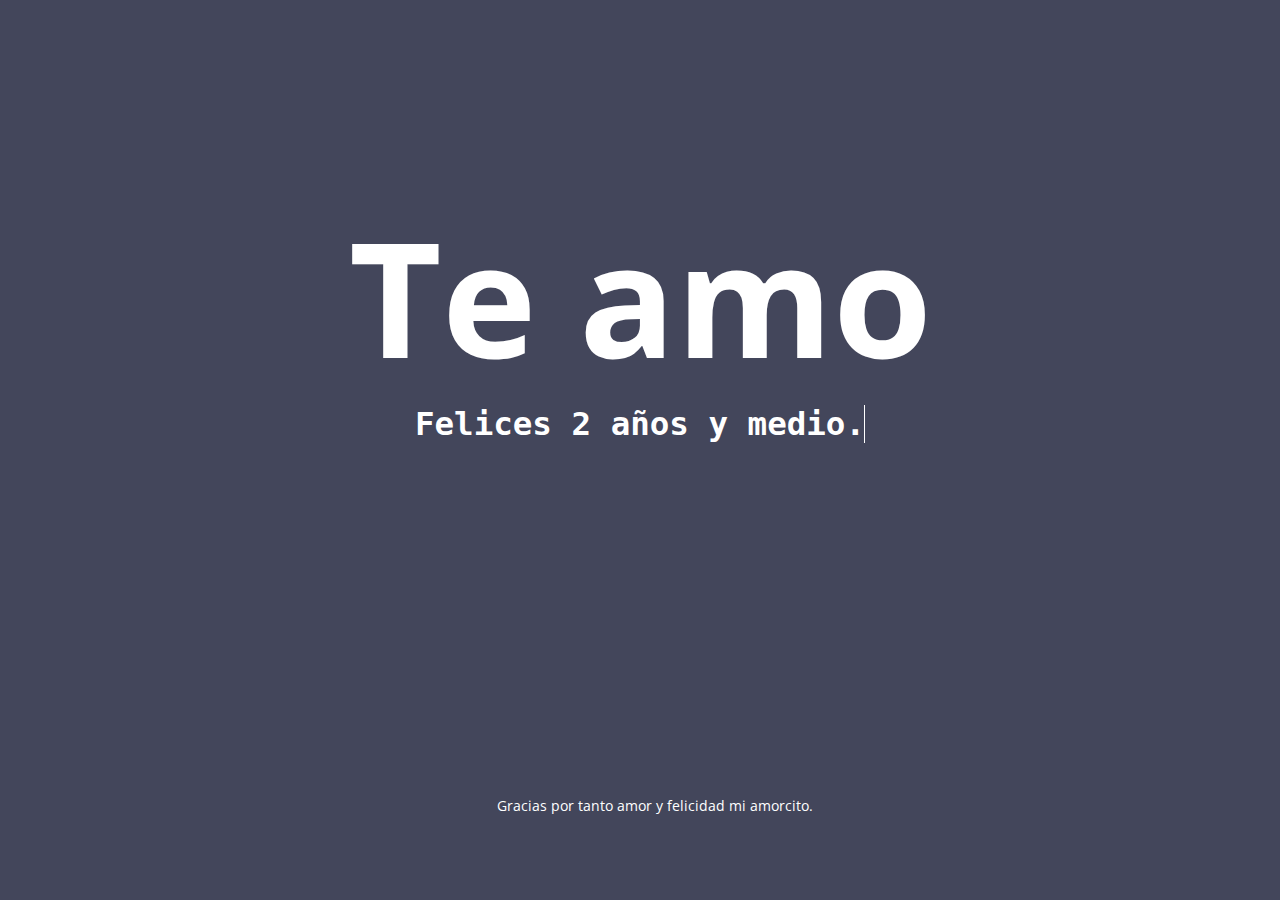
==== index.html @ e8fc5cc6 "Changing the footer" ====
<!DOCTYPE html>
<html lang="en">
<head>
    <meta charset="UTF-8">
    <meta http-equiv="X-UA-Compatible" content="IE=edge">
    <meta name="viewport" content="width=device-width, initial-scale=1.0">
    <link href="https://fonts.googleapis.com/css2?family=Open+Sans&display=swap"
    rel="stylesheet"/>
    <link rel="stylesheet" href="styles.css">
    <title>2.5 💗</title>
</head>
<body>

<header class="header">
    
    </header>

    <section class="container">
        <h1 class="container__title animated pulse">Te amo</h1>
        <h2 class="container__subtitle">Felices 2 años y medio.<span>&#160;</span></h2>
    </section>

    <footer class="footer">
        <a href="/">Gracias por tanto amor y felicidad mi amorcito.</a>
      </footer>
</body>
</html>
---- styles.css ----
html, body {
  height: 100%;
  background:#43465B;
  background-repeat: no-repeat;
  display: block;
  margin: 0px;
}

.header {
  width: 100%;
  height: 80px;
  display: flex;
  justify-content: space-between;
  align-items: center;
}

.header img {
  width: 200px;
  margin-top: 10px;
  margin-left: 10px;
}

.container {
  display: flex;
  align-items: center;
  flex-direction: column;
  height: 75%;
}

.container__title {
  font-size: 10em;
  font-family: "Open Sans", sans-serif;
  font-weight: bold;
  color: white;
  padding: 0;
  margin-bottom: 0px;
 
}


@keyframes maquina {
  from {
    width: 100%;
  }
  to {
    width: 0%;
  }
}

.container__subtitle {
  font-family: monospace;
  color: white;
  margin-top: 0px;
  position: relative;
  font-size: 2.5em;
}

.container__subtitle span {
  position: absolute;
  right: 0;
  width: 0;
  background:#43465B;
  border-left: 1px solid #FFF;

  animation: maquina 5s infinite alternate steps(23);
}

.animated {
  animation-duration: 2.5s;
  animation-fill-mode: both;
  animation-iteration-count: infinite;
}

@keyframes pulse {
  0% {
    transform: scale(1);
  }
  50% {
    transform: scale(1.1);
  }
  100% {
    transform: scale(1);
  }
}
.pulse {
  animation-name: pulse;
  animation-duration: 3s;
}

.footer {
  font-family: "Open Sans", sans-serif;
  display: flex;
  align-items: center;
  height: 100px;
  width: 100%;
  justify-content: center;
}

.footer a {
  color: white;
  cursor: pointer;
  font-size: 14px;
  padding-left: 30px;
  text-decoration: none;
}

.footer a:hover {
  text-decoration: underline;
}

/*# sourceMappingURL=style-not-found.css.map */
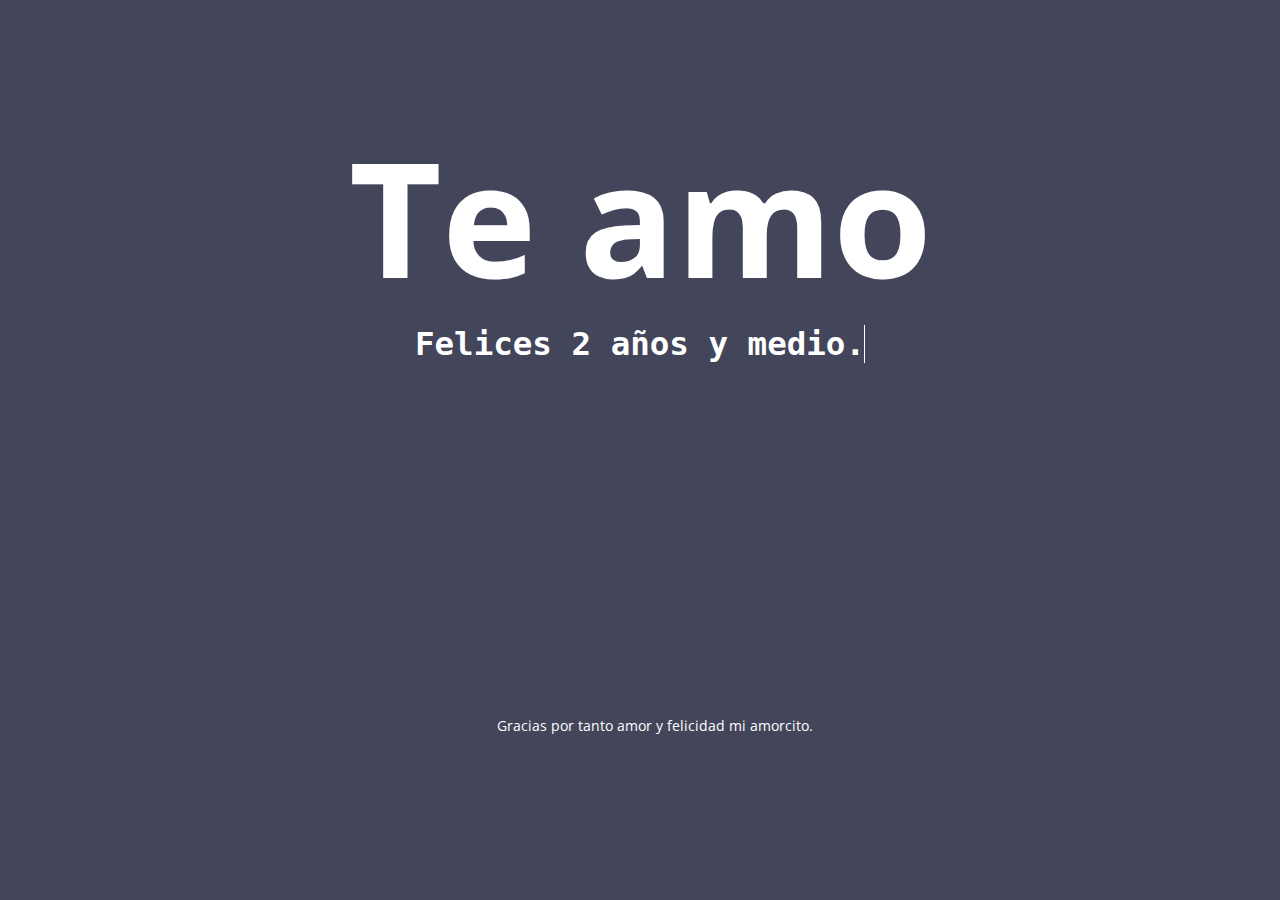
==== commit 7de15541: "Eliminando header" ====
--- a/index.html
+++ b/index.html
@@ -11,9 +11,9 @@
 </head>
 <body>
 
-<header class="header">
+<!-- <header class="header">
     
-    </header>
+    </header> -->
 
     <section class="container">
         <h1 class="container__title animated pulse">Te amo</h1>
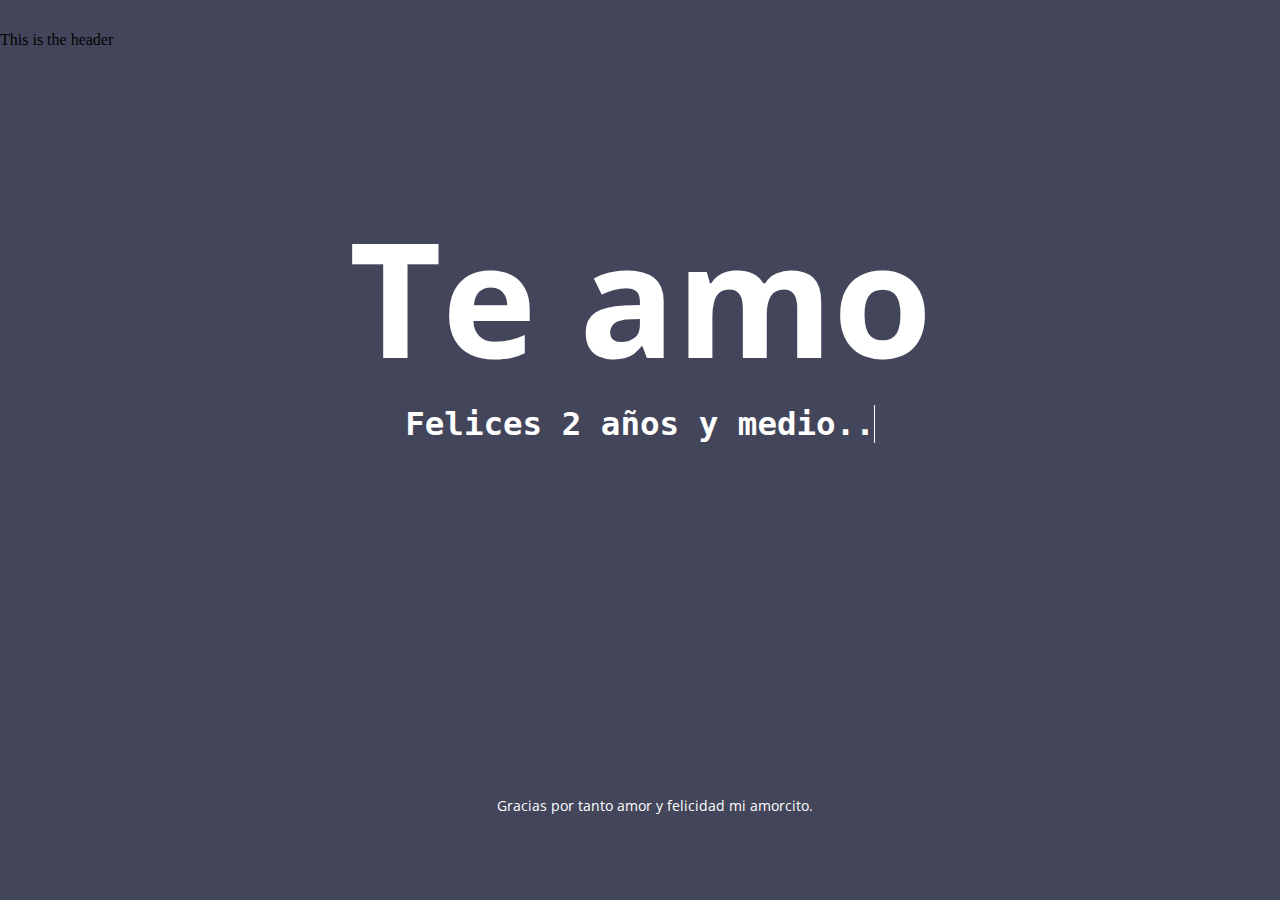
==== commit 3c47ba70: "Agregando media queries" ====
--- a/index.html
+++ b/index.html
@@ -6,18 +6,19 @@
     <meta name="viewport" content="width=device-width, initial-scale=1.0">
     <link href="https://fonts.googleapis.com/css2?family=Open+Sans&display=swap"
     rel="stylesheet"/>
+    <link rel="shortcut icon" href="./images/heart.png">
     <link rel="stylesheet" href="styles.css">
-    <title>2.5 💗</title>
+    <title>2.5</title>
 </head>
 <body>
 
-<!-- <header class="header">
-    
-    </header> -->
+<header class="header">
+    This is the header
+    </header>
 
     <section class="container">
         <h1 class="container__title animated pulse">Te amo</h1>
-        <h2 class="container__subtitle">Felices 2 años y medio.<span>&#160;</span></h2>
+        <h2 class="container__subtitle">Felices 2 años y medio..<span>&#160;</span></h2>
     </section>
 
     <footer class="footer">
--- a/styles.css
+++ b/styles.css
@@ -62,7 +62,7 @@
   background:#43465B;
   border-left: 1px solid #FFF;
 
-  animation: maquina 5s infinite alternate steps(23);
+  animation: maquina 5s infinite alternate steps(24);
 }
 
 .animated {
@@ -109,3 +109,34 @@
 }
 
 /*# sourceMappingURL=style-not-found.css.map */
+
+/*MEDIA QUERIES*/
+
+@media only screen and (max-width: 600px) {
+  .container {
+    display: flex;
+    flex-direction: column;
+    justify-content: space-evenly;
+    width: 100%;
+  }
+
+  .container__title {
+    font-size: 5em;
+    text-align: center;
+  }
+
+  .container__subtitle {
+    font-size: 1.75em;
+    padding: 50px 5px 0px;
+  }
+
+  /* .footer {
+    padding-top: 50px;
+  } */
+
+  .footer a {
+    padding: 0px;
+    width: 100%;
+    text-align: center;
+  }
+}  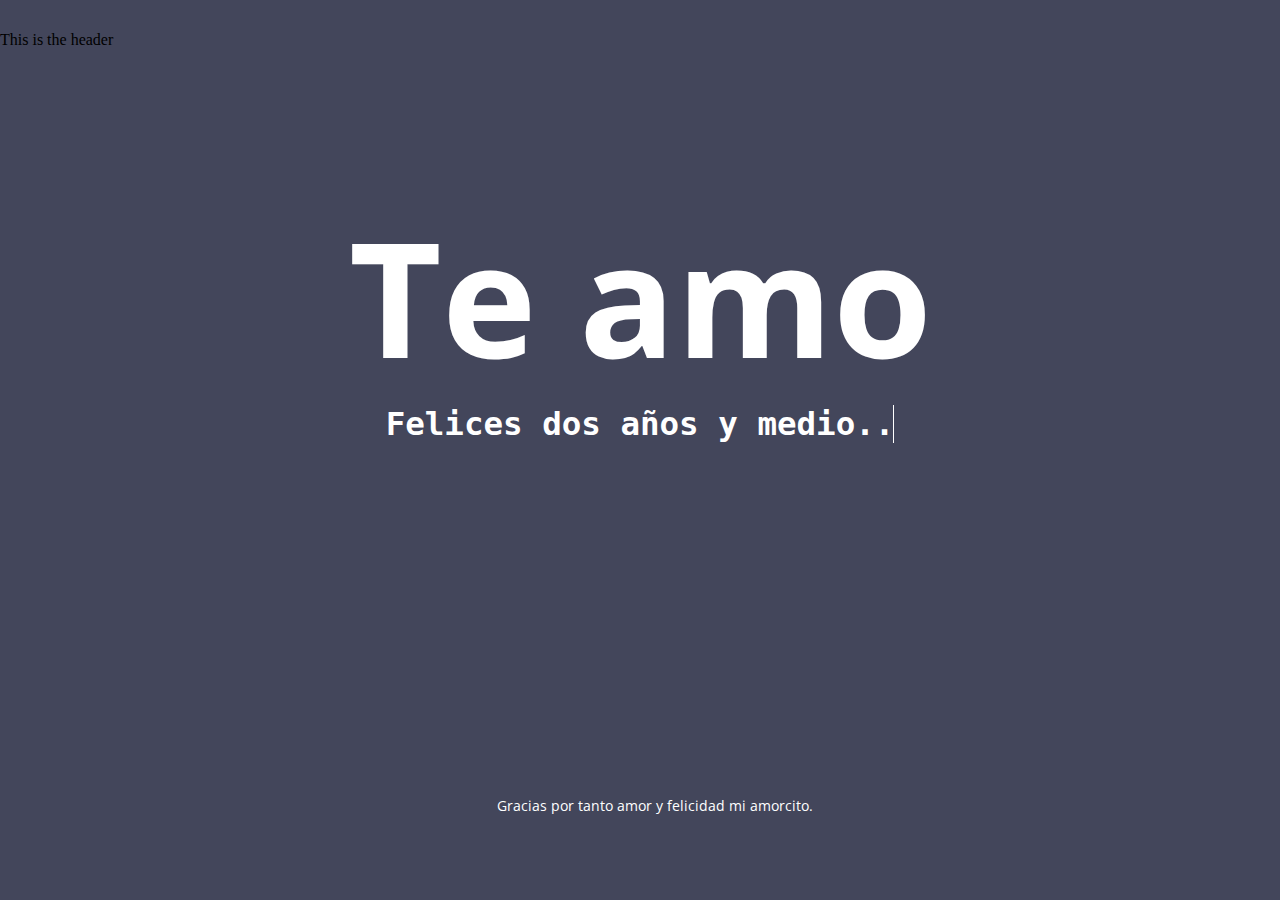
==== commit 84515b67: "Modificando keyframes" ====
--- a/index.html
+++ b/index.html
@@ -18,7 +18,7 @@
 
     <section class="container">
         <h1 class="container__title animated pulse">Te amo</h1>
-        <h2 class="container__subtitle">Felices 2 años y medio..<span>&#160;</span></h2>
+        <h2 class="container__subtitle">Felices dos años y medio..<span>&#160;</span></h2>
     </section>
 
     <footer class="footer">
--- a/styles.css
+++ b/styles.css
@@ -62,7 +62,7 @@
   background:#43465B;
   border-left: 1px solid #FFF;
 
-  animation: maquina 5s infinite alternate steps(24);
+  animation: maquina 5s infinite alternate steps(26);
 }
 
 .animated {
@@ -84,7 +84,7 @@
 }
 .pulse {
   animation-name: pulse;
-  animation-duration: 3s;
+  animation-duration: 5s;
 }
 
 .footer {
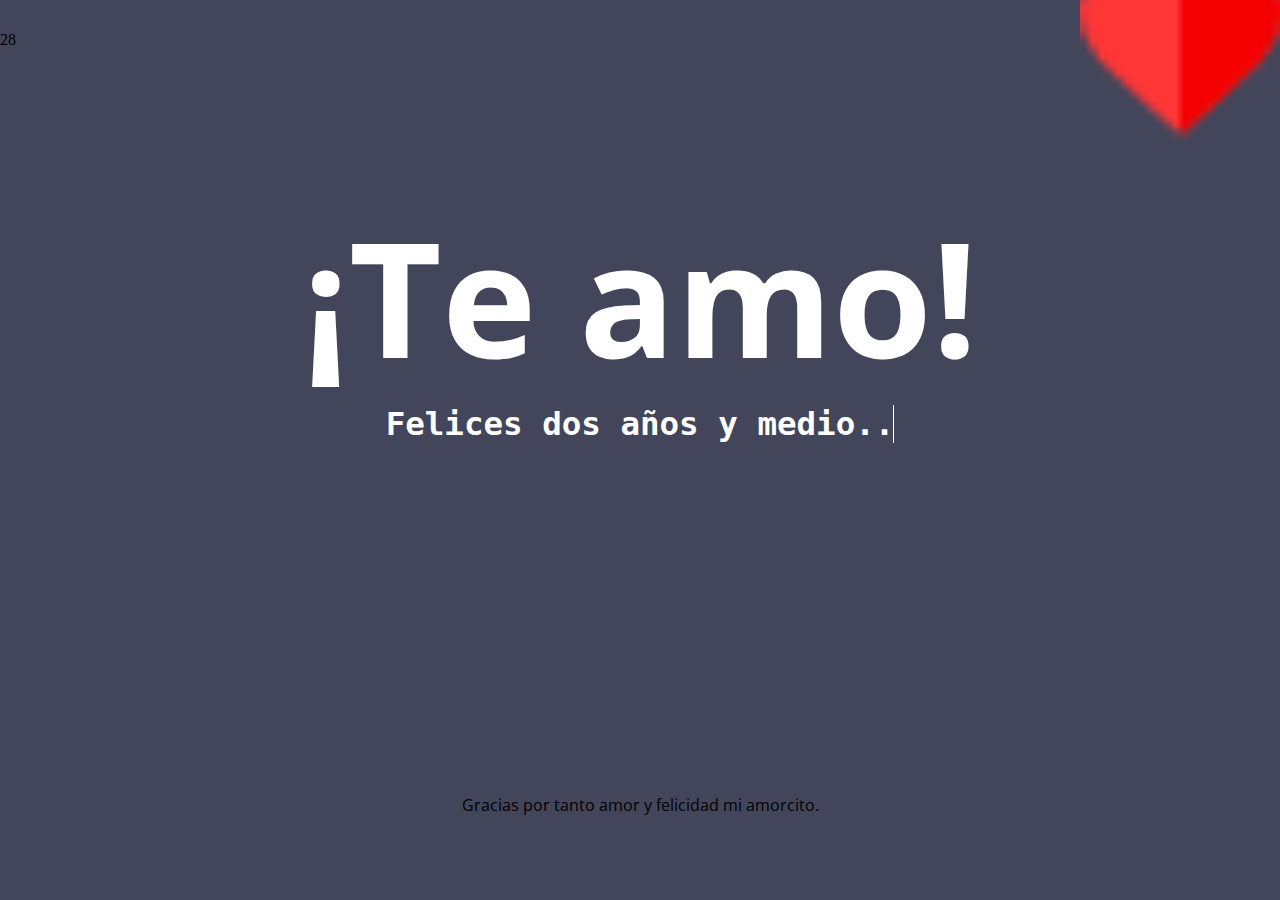
==== commit 78f70d86: "Agregando header y cambiando icono" ====
--- a/index.html
+++ b/index.html
@@ -6,23 +6,24 @@
     <meta name="viewport" content="width=device-width, initial-scale=1.0">
     <link href="https://fonts.googleapis.com/css2?family=Open+Sans&display=swap"
     rel="stylesheet"/>
-    <link rel="shortcut icon" href="./images/heart.png">
+    <link rel="shortcut icon" href="./images/snitch.png">
     <link rel="stylesheet" href="styles.css">
     <title>2.5</title>
 </head>
 <body>
 
 <header class="header">
-    This is the header
+    <p>28</p> 
+    <img src="./images/heart.png"/>
     </header>
 
     <section class="container">
-        <h1 class="container__title animated pulse">Te amo</h1>
+        <h1 class="container__title animated pulse">¡Te amo!</h1>
         <h2 class="container__subtitle">Felices dos años y medio..<span>&#160;</span></h2>
     </section>
 
     <footer class="footer">
-        <a href="/">Gracias por tanto amor y felicidad mi amorcito.</a>
+        <p>Gracias por tanto amor y felicidad mi amorcito.</p>
       </footer>
 </body>
 </html>
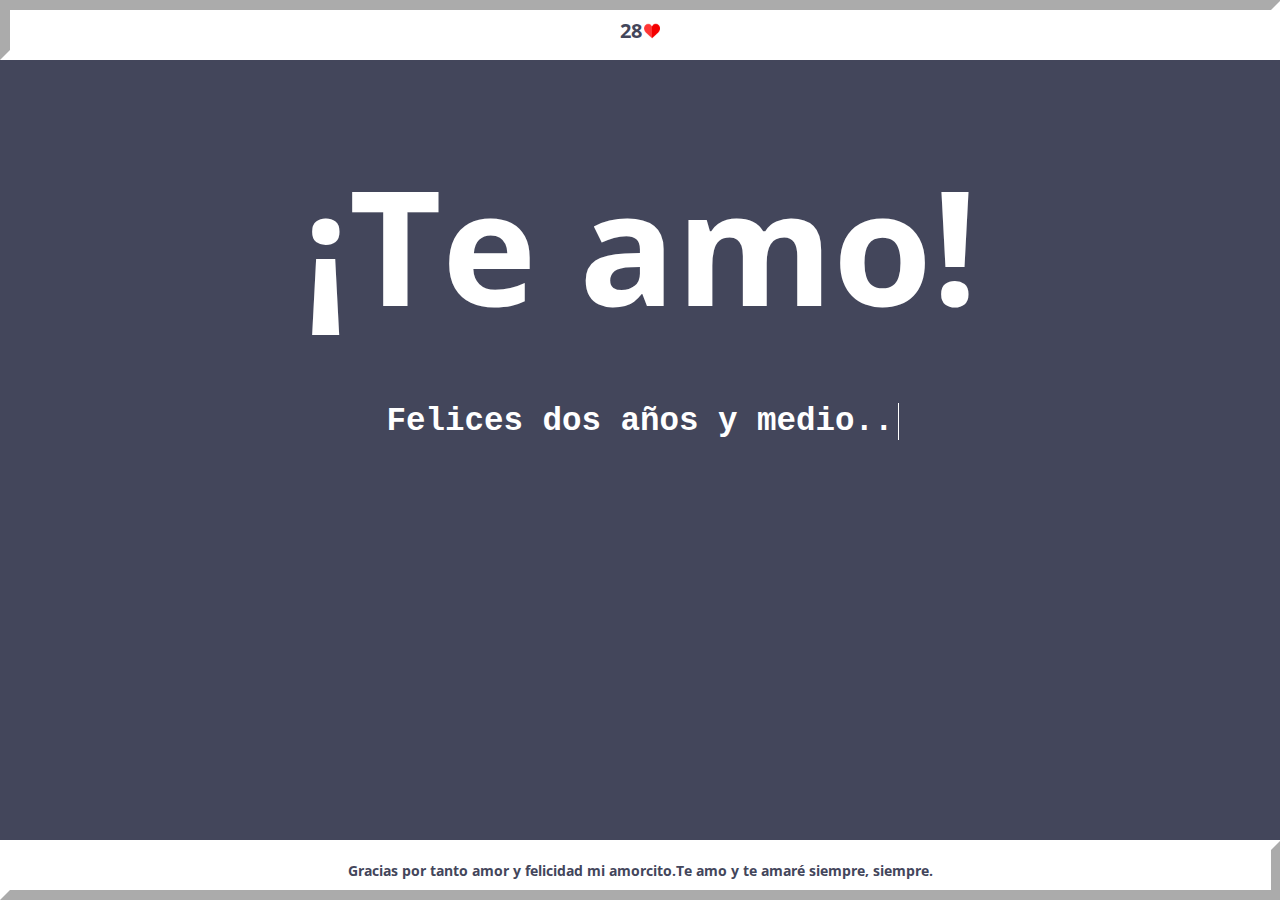
==== commit e5b9f66e: "Cambios en el footer" ====
--- a/index.html
+++ b/index.html
@@ -23,7 +23,8 @@
     </section>
 
     <footer class="footer">
-        <p>Gracias por tanto amor y felicidad mi amorcito.</p>
+        <p class="topText">Gracias por tanto amor y felicidad mi amorcito.</p>
+        <p class="bottomText">Te amo y te amaré siempre, siempre.</p>
       </footer>
 </body>
 </html>
--- a/styles.css
+++ b/styles.css
@@ -7,24 +7,33 @@
 }
 
 .header {
-  width: 100%;
-  height: 80px;
+  border: inset 10px #ffffff;
+  width: 98.5%;
+  height: 40px;
+  background-color: white;
   display: flex;
-  justify-content: space-between;
+  justify-content: center;
   align-items: center;
 }
 
+.header p {
+  font-family: "Open Sans", sans-serif;
+    font-size: 1.25em;
+    color: #43465B;
+    font-weight: bolder;
+}
+
 .header img {
-  width: 200px;
-  margin-top: 10px;
-  margin-left: 10px;
+  width: 16px;
+  margin-top: 1px;
+  margin-left: 2px;
 }
 
 .container {
   display: flex;
   align-items: center;
   flex-direction: column;
-  height: 75%;
+  height: 70%;
 }
 
 .container__title {
@@ -32,8 +41,9 @@
   font-family: "Open Sans", sans-serif;
   font-weight: bold;
   color: white;
-  padding: 0;
   margin-bottom: 0px;
+  padding: 75px 0px 0px;
+  margin: 0px;
  
 }
 
@@ -53,6 +63,7 @@
   margin-top: 0px;
   position: relative;
   font-size: 2.5em;
+  padding: 50px 5px 0px;
 }
 
 .container__subtitle span {
@@ -88,24 +99,27 @@
 }
 
 .footer {
-  font-family: "Open Sans", sans-serif;
+  
   display: flex;
   align-items: center;
-  height: 100px;
-  width: 100%;
+  height: 40px;
+  width:98.5%;
   justify-content: center;
-}
-
-.footer a {
-  color: white;
-  cursor: pointer;
+  border: outset 10px #ffffff;
+  background-color: white;
+  margin-top: 20px;
+  margin-left: auto;
+  margin-right: auto;
+  position: absolute;
+  bottom: 0;
+}
+
+.footer p {
+  font-family: "Open Sans", sans-serif;
+  color: #43465B;
   font-size: 14px;
-  padding-left: 30px;
-  text-decoration: none;
-}
-
-.footer a:hover {
-  text-decoration: underline;
+  font-weight: bold;
+  text-align: center;
 }
 
 /*# sourceMappingURL=style-not-found.css.map */
@@ -113,30 +127,85 @@
 /*MEDIA QUERIES*/
 
 @media only screen and (max-width: 600px) {
+  /* body {
+    height: 70%;
+  } */
+
+  .header{
+    border: inset 5px #ffffff;
+    width: 97%;
+    height: 40px;
+    background-color: white;
+    padding: 0px;
+    margin: 0px;
+    display: flex;
+    justify-content:center;
+    align-items: center;
+  }
+
+  .header p {
+    font-family: "Open Sans", sans-serif;
+    font-size: 1.25em;
+    color: #43465B;
+    font-weight: bolder;
+  }
+
+  .header img {
+    margin-top: -1px;
+    margin-left: 2px;
+  }
+
   .container {
     display: flex;
     flex-direction: column;
     justify-content: space-evenly;
     width: 100%;
+    padding: 0px;
   }
 
   .container__title {
     font-size: 5em;
     text-align: center;
+    padding: 100px 0px 50px;
+    margin: 0px;
   }
 
   .container__subtitle {
-    font-size: 1.75em;
-    padding: 50px 5px 0px;
+    font-size: 1.65em;
+    padding: 50px 5px 50px;
+    margin: 0px;
   }
 
   /* .footer {
     padding-top: 50px;
   } */
 
-  .footer a {
+  .footer {
+    display: flex;
+    flex-direction: column;
+    align-items: center;
+    margin-top: -50px;
+    margin-bottom: 30px;
+    position: absolute;
+    border: outset 5px #ffffff;
+    width: 93%;
+  }
+
+  .footer p {
+    font-family: "Open Sans", sans-serif;
+    font-size: 0.9em;
+    color: #43465B;
+    font-weight: bolder;
     padding: 0px;
     width: 100%;
     text-align: center;
   }
+
+  .topText {
+    margin-top: 10px;
+  }
+
+  .bottomText {
+    margin-top: -15px;
+  }
 }  